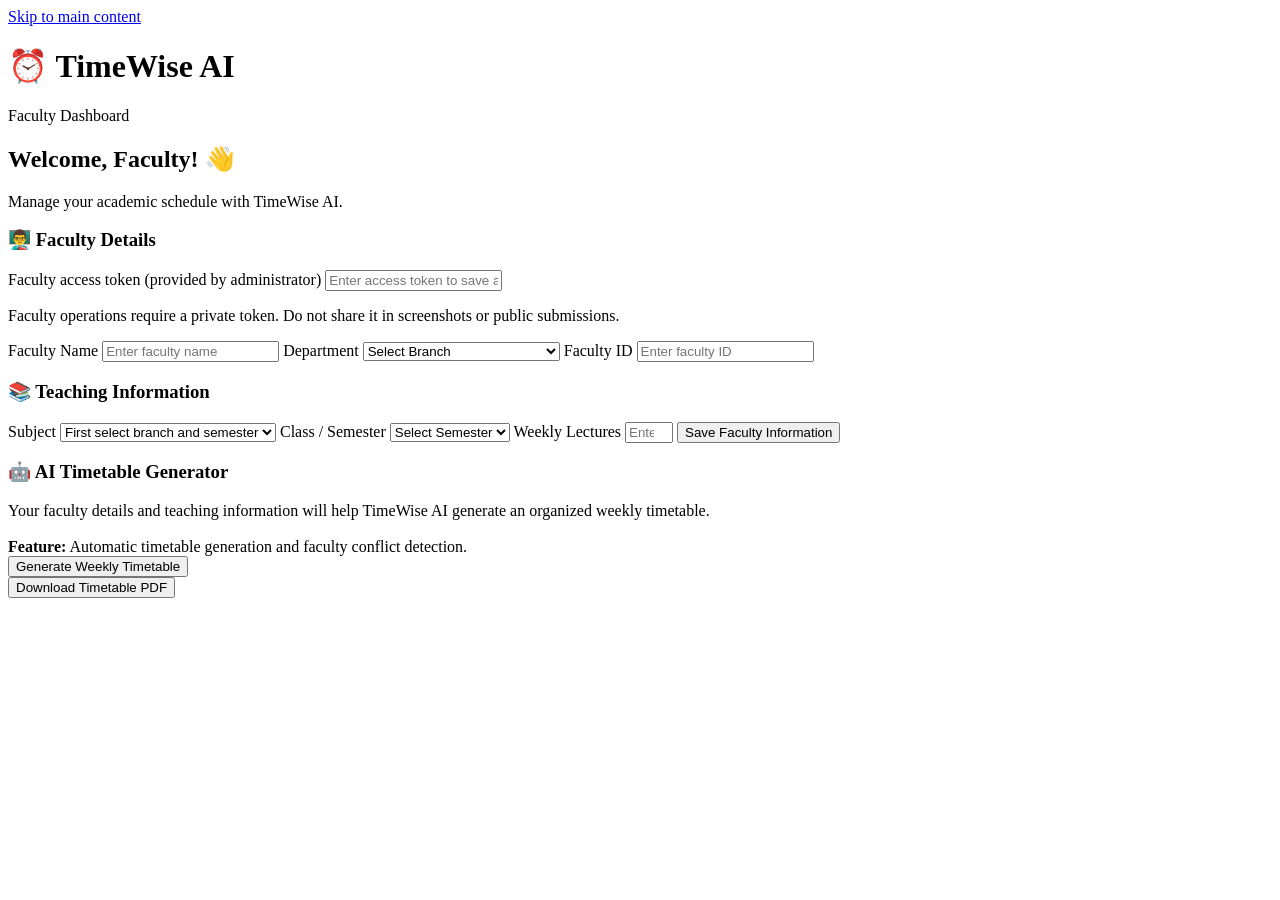
==== frontend/faculty.html @ 54147508 "Initial commit" ====
<!DOCTYPE html>
<html lang="en">
<head>
    <meta charset="UTF-8">
    <meta name="viewport" content="width=device-width, initial-scale=1.0">
    <title>Faculty Dashboard | TimeWise AI</title>

    <link rel="stylesheet" href="/assets/faculty.css">
</head>

<body>
<a class="skip-link" href="#main-content">Skip to main content</a>

<header>
    <h1>⏰ TimeWise AI</h1>
    <p>Faculty Dashboard</p>
</header>

<main class="dashboard" id="main-content">

    <section class="welcome">
        <h2>Welcome, Faculty! 👋</h2>
        <p>Manage your academic schedule with TimeWise AI.</p>
    </section>

    <section class="content">

        <div class="card">
            <h3>👨‍🏫 Faculty Details</h3>
<label for="facultyAccessToken">Faculty access token (provided by administrator)</label>
<input type="password" id="facultyAccessToken" autocomplete="new-password" placeholder="Enter access token to save and generate timetables">
<p class="note">Faculty operations require a private token. Do not share it in screenshots or public submissions.</p>

            <label for="facultyName">Faculty Name</label>
<input
            type="text"
          id="facultyName"
           maxlength="120"
           placeholder="Enter faculty name"
        >
            <label for="departmentSelect">Department</label>
<select id="departmentSelect">
    <option value="">Select Branch</option>
    <option value="CSE">CSE</option>
    <option value="CSE AI/ML">CSE AI/ML</option>
    <option value="IT">Information Technology</option>
    <option value="ECE">Electronics & Communication</option>
    <option value="Chemical Engineering">Chemical Engineering</option>
    <option value="Biotechnology">Biotechnology</option>
</select>


            <label for="facultyId">Faculty ID</label>
<input
    type="text"
    id="facultyId"
    maxlength="64"
    placeholder="Enter faculty ID"
>

            <p id="facultyStatus" class="form-feedback" role="status" aria-live="polite" aria-atomic="true"></p>
        </div>

        <div class="card">
            <h3>📚 Teaching Information</h3>

            <label for="subjectSelect">Subject</label>
<select id="subjectSelect">
            <option value="">First select branch and semester</option>
            </select>
            <label for="semesterSelect">Class / Semester</label>
<select id="semesterSelect">
             <option value="">Select Semester</option>
             <option value="1">1st Semester</option>
            <option value="2">2nd Semester</option>
            <option value="3">3rd Semester</option>
            <option value="4">4th Semester</option>
            <option value="5">5th Semester</option>
            <option value="6">6th Semester</option>
           <option value="7">7th Semester</option>
            <option value="8">8th Semester</option>
            </select>

            <label for="weeklyLectures">Weekly Lectures</label>
<input
             type="number"
             id="weeklyLectures"
             step="1"
             min="1"
             max="40"
             placeholder="Enter allotted lectures per week"
             required
        >

            <button type="button" id="saveFacultyButton">
                Save Faculty Information
            </button>
        </div>

        <div class="card full-width">
            <h3>🤖 AI Timetable Generator</h3>

           
<div class="note">
    Your faculty details and teaching information will help
    TimeWise AI generate an organized weekly timetable.
    <br><br>
    <strong>Feature:</strong> Automatic timetable generation
    and faculty conflict detection.
</div>

<button type="button" id="generateTimetableButton">
    Generate Weekly Timetable
</button>

<!-- ── Workload Analytics (shown after timetable generated) ── -->
<div id="workloadAnalytics" style="display:none; margin-top:24px;">
    <h4 style="color:#172554; margin-bottom:14px; font-size:16px;">📊 Faculty Workload Analytics</h4>

    <div class="faculty-stats-grid">
        <div class="faculty-stat-card">
            <div class="fac-stat-icon" style="background:#eff6ff; color:#2563eb;">📅</div>
            <div>
                <div class="fac-stat-label">Scheduled Lectures</div>
                <div class="fac-stat-value" id="statScheduled">0</div>
            </div>
        </div>
        <div class="faculty-stat-card">
            <div class="fac-stat-icon" style="background:#f0fdf4; color:#16a34a;">⏱️</div>
            <div>
                <div class="fac-stat-label">Weekly Teaching Hours</div>
                <div class="fac-stat-value" id="statHours">0h</div>
            </div>
        </div>
        <div class="faculty-stat-card">
            <div class="fac-stat-icon" style="background:#fffbeb; color:#d97706;">🕐</div>
            <div>
                <div class="fac-stat-label">Free Periods</div>
                <div class="fac-stat-value" id="statFree">0</div>
            </div>
        </div>
    </div>

    <!-- Subject-wise lecture distribution -->
    <div id="subjectDistribution" style="margin-top:14px;"></div>

    <!-- Conflict detection banner -->
    <div id="conflictBanner" role="status" aria-live="polite"></div>
</div>

<div id="timetableResult" role="region" aria-label="Generated timetable" tabindex="-1"></div>

<button type="button" id="downloadPDFButton">
    Download Timetable PDF
</button>

        </div><!-- /.card.full-width -->

    </section>

</main>


<script defer src="/assets/faculty.js"></script>


</body>
</html>
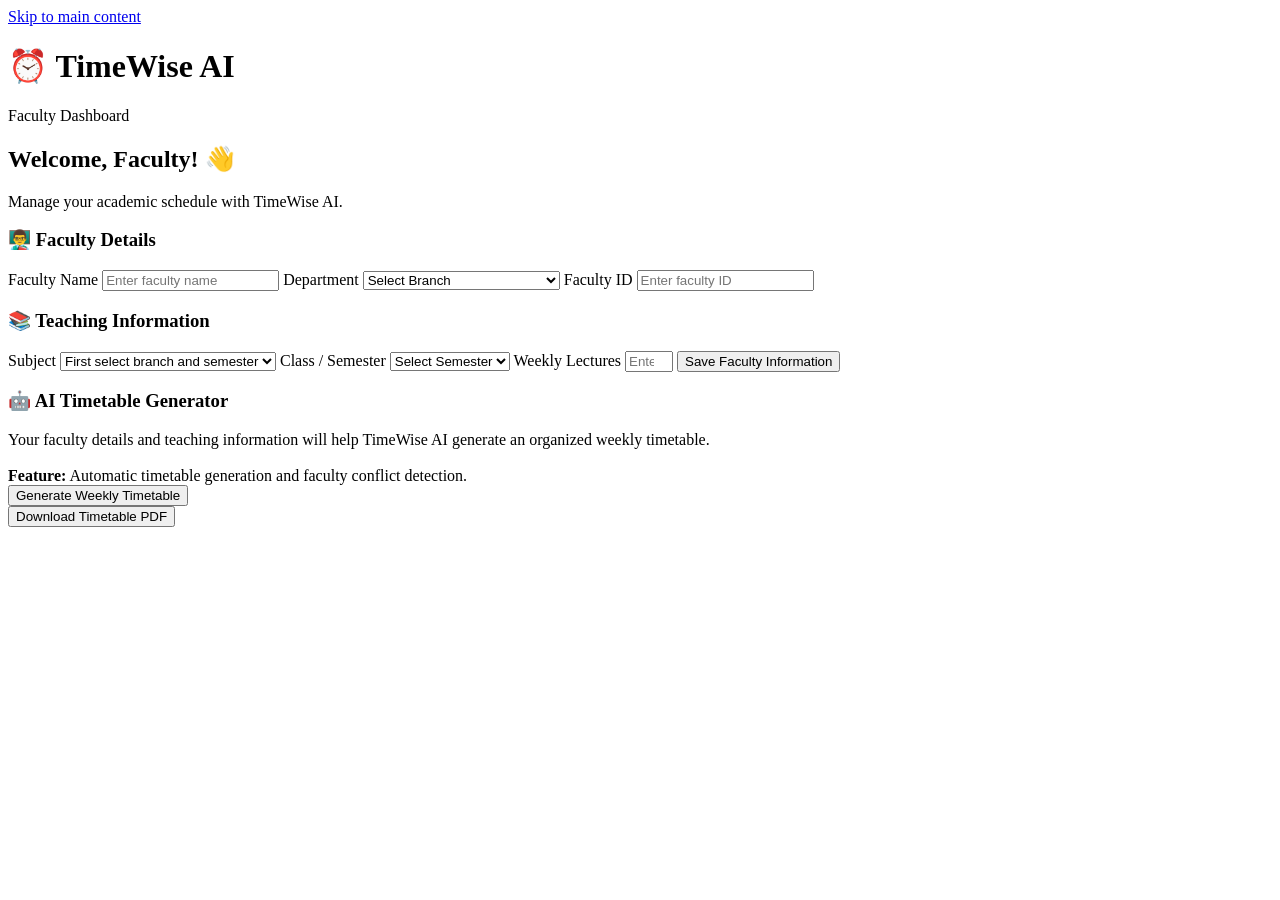
==== commit a249aebd: "Update faculty.html" ====
--- a/frontend/faculty.html
+++ b/frontend/faculty.html
@@ -1,4 +1,3 @@
-
 <!DOCTYPE html>
 <html lang="en">
 <head>
@@ -28,9 +27,6 @@
 
         <div class="card">
             <h3>👨‍🏫 Faculty Details</h3>
-<label for="facultyAccessToken">Faculty access token (provided by administrator)</label>
-<input type="password" id="facultyAccessToken" autocomplete="new-password" placeholder="Enter access token to save and generate timetables">
-<p class="note">Faculty operations require a private token. Do not share it in screenshots or public submissions.</p>
 
             <label for="facultyName">Faculty Name</label>
 <input
